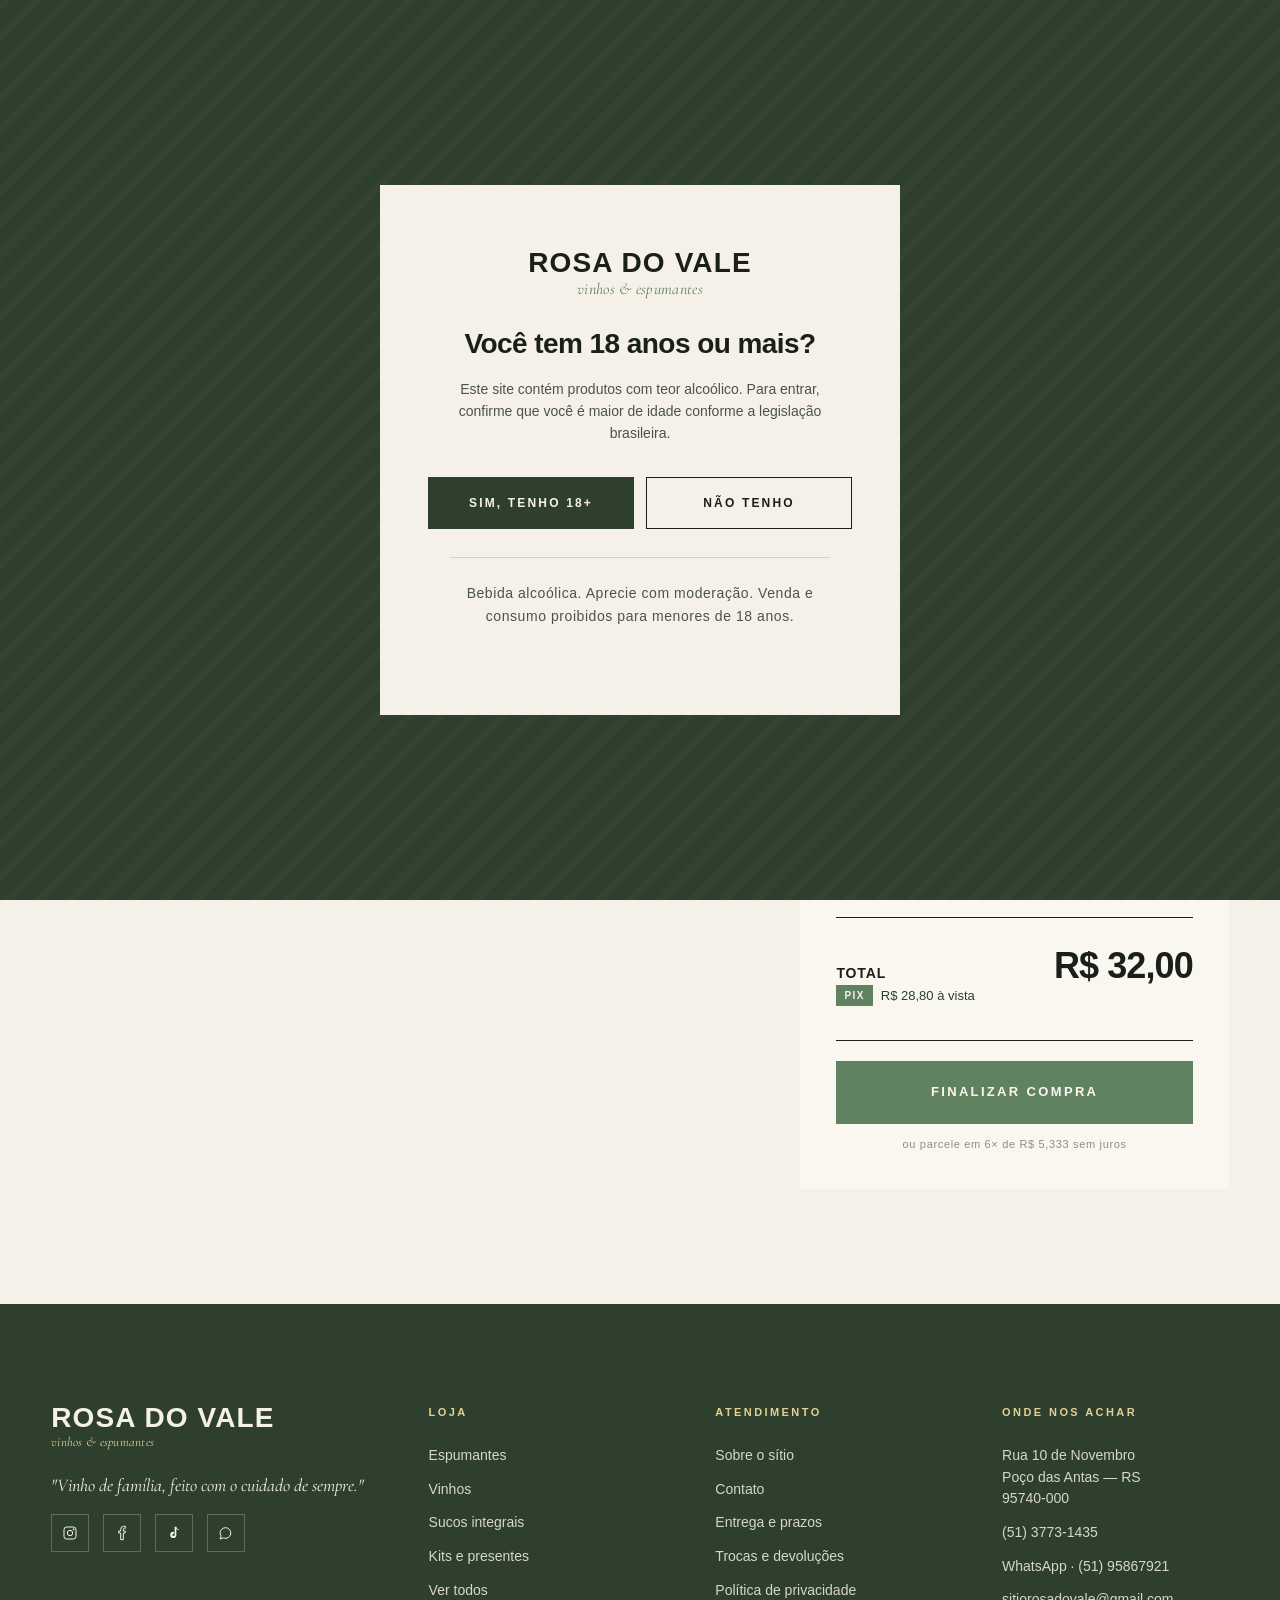
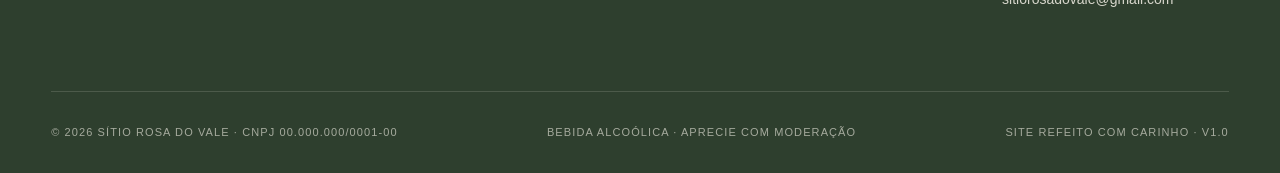
==== carrinho.html @ 54afd98a "feat: front-end completo — catálogo dinâmico, carrinho localStorage, conteúdo real Família Krindges" ====
<!DOCTYPE html>
<html lang="pt-BR">
<head>
<meta charset="UTF-8">
<meta name="viewport" content="width=device-width, initial-scale=1.0">
<title>Carrinho — Sítio Rosa do Vale</title>
<link rel="preconnect" href="https://fonts.googleapis.com">
<link rel="preconnect" href="https://fonts.gstatic.com" crossorigin>
<link href="https://fonts.googleapis.com/css2?family=Cormorant+Garamond:ital,wght@0,400;0,500;1,400;1,500&family=JetBrains+Mono:wght@400;500&display=swap" rel="stylesheet">
<link rel="stylesheet" href="styles.css">
<style>
  .cart-page { padding: clamp(40px, 6vw, 80px) 0 clamp(60px, 9vw, 120px); }
  .cart-page__head { display: flex; justify-content: space-between; align-items: end; padding-bottom: 24px; border-bottom: 1px solid var(--line); margin-bottom: 56px; }
  .cart-page__head h1 { font-size: clamp(40px, 6vw, 80px); font-weight: 700; line-height: 0.95; letter-spacing: -0.025em; text-transform: uppercase; }
  .cart-page__head h1 em { font-family: var(--serif); font-style: italic; font-weight: 400; color: var(--green); text-transform: none; letter-spacing: 0; }

  /* steps indicator */
  .steps { display: flex; gap: 24px; padding-bottom: 24px; border-bottom: 1px solid var(--line); margin-bottom: 24px; }
  .step { display: flex; align-items: center; gap: 10px; font-size: 11px; letter-spacing: 0.18em; text-transform: uppercase; font-weight: 700; color: var(--ink-muted); }
  .step__num { width: 24px; height: 24px; border-radius: 50%; border: 1px solid var(--ink-muted); display: flex; align-items: center; justify-content: center; font-size: 11px; }
  .step.active { color: var(--green-deep); }
  .step.active .step__num { background: var(--green-deep); color: var(--cream); border-color: var(--green-deep); }
  .step__sep { flex: 0 0 40px; height: 1px; background: var(--line); }

  .cart-page__grid { display: grid; grid-template-columns: 1.6fr 1fr; gap: 64px; align-items: start; }
  @media (max-width: 900px) { .cart-page__grid { grid-template-columns: 1fr; gap: 32px; } }

  /* line item */
  .cart-list { display: flex; flex-direction: column; }
  .line {
    display: grid;
    grid-template-columns: 120px 1fr auto;
    gap: 24px;
    padding: 28px 0;
    border-bottom: 1px solid var(--line);
    align-items: center;
  }
  .line:first-child { border-top: 1px solid var(--line); }
  .line__media { aspect-ratio: 1; background: var(--cream-soft); display: flex; align-items: center; justify-content: center; }
  .line__media svg { height: 90%; }
  .line__body { display: flex; flex-direction: column; gap: 4px; }
  .line__cat { font-size: 10px; letter-spacing: 0.18em; text-transform: uppercase; color: var(--ink-muted); font-weight: 600; }
  .line__name { font-size: 18px; font-weight: 500; letter-spacing: -0.005em; }
  .line__meta { font-family: var(--serif); font-style: italic; font-size: 14px; color: var(--ink-soft); }
  .line__price { font-size: 11px; color: var(--ink-soft); margin-top: 6px; }
  .line__price strong { color: var(--ink); font-weight: 700; }
  .line__actions { display: flex; gap: 16px; margin-top: 12px; font-size: 11px; letter-spacing: 0.14em; text-transform: uppercase; font-weight: 600; }
  .line__actions button { color: var(--ink-muted); border-bottom: 1px solid var(--line); padding-bottom: 2px; }
  .line__actions button:hover { color: var(--wine); border-color: var(--wine); }
  .line__right { display: flex; flex-direction: column; gap: 16px; align-items: flex-end; }
  .line__total { font-size: 20px; font-weight: 700; letter-spacing: -0.01em; }
  @media (max-width: 700px) { .line { grid-template-columns: 80px 1fr; } .line__right { grid-column: 1 / -1; flex-direction: row; justify-content: space-between; align-items: center; } }

  /* qty small */
  .qty-sm { display: flex; align-items: center; border: 1px solid var(--ink); height: 40px; background: var(--paper); }
  .qty-sm button { width: 36px; height: 100%; font-size: 15px; }
  .qty-sm button:hover { background: var(--cream-soft); }
  .qty-sm input { width: 40px; text-align: center; border: none; background: transparent; font: inherit; font-size: 14px; font-weight: 700; }

  /* summary */
  .summary {
    background: var(--cream-light);
    padding: 36px;
    position: sticky;
    top: 110px;
  }
  .summary h3 { font-size: 11px; letter-spacing: 0.22em; text-transform: uppercase; font-weight: 700; margin-bottom: 24px; padding-bottom: 12px; border-bottom: 1px solid var(--ink); }
  .summary__row { display: flex; justify-content: space-between; padding: 10px 0; font-size: 14px; color: var(--ink-soft); }
  .summary__row strong { color: var(--ink); font-weight: 700; }
  .summary__free { background: var(--green-soft); color: var(--green-deep); padding: 12px 14px; margin: 12px 0; font-size: 12px; line-height: 1.5; }
  .summary__free strong { display: block; font-size: 12px; letter-spacing: 0.14em; text-transform: uppercase; margin-bottom: 2px; }
  .summary__shipping { display: flex; gap: 8px; margin: 18px 0; }
  .summary__shipping input { flex: 1; padding: 12px 14px; border: 1px solid var(--line); background: var(--paper); font: inherit; font-size: 13px; }
  .summary__shipping button { background: var(--ink); color: var(--cream); padding: 0 18px; font-size: 11px; letter-spacing: 0.14em; text-transform: uppercase; font-weight: 700; }
  .summary__total { display: flex; justify-content: space-between; align-items: baseline; padding: 20px 0; border-top: 1px solid var(--ink); border-bottom: 1px solid var(--ink); margin: 20px 0; }
  .summary__total-label { font-size: 14px; font-weight: 600; letter-spacing: 0.06em; text-transform: uppercase; }
  .summary__total-value { font-size: 36px; font-weight: 700; letter-spacing: -0.025em; }
  .summary__pix-line { display:flex; gap:8px; align-items:center; font-size: 13px; color: var(--green-deep); margin-bottom: 14px; }
  .pix-tag { background: var(--green); color: var(--cream); padding: 3px 8px; font-size: 10px; letter-spacing: 0.14em; text-transform: uppercase; font-weight: 700; }

  /* coupon */
  .coupon { padding: 16px 0; border-top: 1px dashed var(--line); display: flex; justify-content: space-between; align-items: center; font-size: 13px; cursor: pointer; }
  .coupon::after { content: "+"; font-size: 20px; color: var(--ink-muted); }

  /* trust strip */
  .trust { padding: 28px 0; border-top: 1px solid var(--line); margin-top: 56px; display: grid; grid-template-columns: repeat(4, 1fr); gap: 20px; }
  @media (max-width: 800px) { .trust { grid-template-columns: 1fr 1fr; } }
  .trust__item { display: flex; gap: 12px; align-items: flex-start; font-size: 12px; color: var(--ink-soft); }
  .trust__item svg { width: 20px; height: 20px; color: var(--green); flex-shrink: 0; margin-top: 2px; }
  .trust__item strong { color: var(--ink); display: block; font-size: 12px; letter-spacing: 0.04em; }
</style>
</head>
<body>

<!-- AGE MODAL -->
<div class="age-modal" data-age-modal hidden>
  <div class="age-card">
    <div class="age-card__mark brand-mark"><span class="brand-mark__top">ROSA DO VALE</span><span class="brand-mark__sub">vinhos & espumantes</span></div>
    <h2>Você tem 18 anos ou mais?</h2>
    <p>Este site contém produtos com teor alcoólico. Para entrar, confirme que você é maior de idade conforme a legislação brasileira.</p>
    <div class="age-card__actions"><button class="btn btn-primary" data-age-yes>Sim, tenho 18+</button><button class="btn btn-outline" data-age-no>Não tenho</button></div>
    <p class="age-card__legal">Bebida alcoólica. Aprecie com moderação. Venda e consumo proibidos para menores de 18 anos.</p>
  </div>
</div>

<!-- BOTTLE SYMBOL -->
<svg style="position:absolute;width:0;height:0;overflow:hidden" aria-hidden="true">
  <symbol id="bottle" viewBox="0 0 120 360">
    <path d="M48 4 L72 4 L72 70 Q72 84 86 100 Q100 116 100 140 L100 340 Q100 356 84 356 L36 356 Q20 356 20 340 L20 140 Q20 116 34 100 Q48 84 48 70 Z" fill="var(--bottle-glass, #2e3f2e)"/>
    <path d="M72 70 Q72 84 86 100 Q100 116 100 140 L100 340 Q100 356 84 356 L74 356 L74 100 Z" fill="var(--bottle-glass-2, #1a1f1a)" opacity="0.45"/>
    <path d="M28 130 Q26 200 28 320 L34 320 L36 130 Z" fill="rgba(255,255,255,0.14)"/>
    <rect x="44" y="0" width="32" height="58" fill="var(--bottle-cap, #1a1f1a)"/>
    <rect x="44" y="52" width="32" height="6" fill="rgba(0,0,0,0.3)"/>
    <rect x="22" y="180" width="76" height="130" fill="var(--bottle-label, #faf7f0)"/>
    <text x="60" y="206" text-anchor="middle" font-family="Helvetica" font-size="8" font-weight="700" letter-spacing="2" fill="#1a1f1a">ROSA DO VALE</text>
    <line x1="36" y1="216" x2="84" y2="216" stroke="#608260" stroke-width="0.8"/>
    <text x="60" y="245" text-anchor="middle" font-family="Georgia" font-size="20" font-style="italic" fill="#1a1f1a">2024</text>
    <line x1="36" y1="258" x2="84" y2="258" stroke="#608260" stroke-width="0.8"/>
    <text x="60" y="278" text-anchor="middle" font-family="Helvetica" font-size="7" letter-spacing="1.5" fill="#608260">RESERVA</text>
    <text x="60" y="294" text-anchor="middle" font-family="Helvetica" font-size="6" letter-spacing="1" fill="#8a8f85">POÇO DAS ANTAS · RS</text>
  </symbol>
</svg>

<div class="promo-bar"><span>Frete grátis Sul e Sudeste acima de R$ 400</span><span>Centro-Oeste, Norte e Nordeste acima de R$ 500</span></div>

<header class="site-header">
  <div class="container site-header__inner">
    <nav class="site-nav">
      <a href="index.html">Início</a>
      <a href="sobre.html">Sobre o sítio</a>
      <a href="loja.html">Loja</a>
      <a href="contato.html">Contato</a>
    </nav>
    <a href="index.html" class="brand-mark"><span class="brand-mark__top">ROSA DO VALE</span><span class="brand-mark__sub">vinhos & espumantes</span></a>
    <div class="site-tools">
      <button class="tool-btn"><svg viewBox="0 0 24 24" fill="none" stroke="currentColor" stroke-width="1.6"><circle cx="11" cy="11" r="7"/><path d="M21 21l-4.3-4.3"/></svg></button>
      <a href="conta.html" class="tool-link">Entrar</a>
      <span class="tool-divider"></span>
      <a href="carrinho.html" class="tool-btn"><svg viewBox="0 0 24 24" fill="none" stroke="currentColor" stroke-width="1.6"><path d="M3 5h2l3 12h11l3-8H7"/><circle cx="9" cy="21" r="1.4"/><circle cx="18" cy="21" r="1.4"/></svg><span class="badge">3</span></a>
    </div>
  </div>
</header>

<section class="cart-page">
  <div class="container">
    <div class="cart-page__head">
      <div>
        <span class="eyebrow">Etapa 01 · seu carrinho</span>
        <h1 id="cart-heading" style="margin-top:14px;">No carrinho · <em>0 garrafas</em></h1>
      </div>
      <a href="loja.html" class="btn btn-ghost">← Continuar comprando</a>
    </div>

    <div class="steps">
      <span class="step active"><span class="step__num">1</span> Carrinho</span>
      <span class="step__sep"></span>
      <span class="step"><span class="step__num">2</span> Entrega &amp; pagamento</span>
      <span class="step__sep"></span>
      <span class="step"><span class="step__num">3</span> Confirmação</span>
    </div>

    <div class="cart-page__grid">
      <!-- LIST -->
      <div>
        <div class="cart-list" id="cart-items">
          <!-- renderizado por JS -->
        </div>

        <!-- TRUST -->
        <div class="trust">
          <div class="trust__item">
            <svg viewBox="0 0 24 24" fill="none" stroke="currentColor" stroke-width="1.6"><rect x="3" y="11" width="18" height="11" rx="2"/><path d="M7 11V7a5 5 0 0110 0v4"/></svg>
            <div><strong>Pagamento seguro</strong>Criptografia SSL · PIX, cartão e boleto</div>
          </div>
          <div class="trust__item">
            <svg viewBox="0 0 24 24" fill="none" stroke="currentColor" stroke-width="1.6"><path d="M3 8h14l4 4v5h-3"/><circle cx="6" cy="17" r="2"/><circle cx="17" cy="17" r="2"/></svg>
            <div><strong>Envio direto da cantina</strong>Em até 2 dias úteis após confirmação</div>
          </div>
          <div class="trust__item">
            <svg viewBox="0 0 24 24" fill="none" stroke="currentColor" stroke-width="1.6"><path d="M12 2L4 6v6c0 5 3.5 8.5 8 10 4.5-1.5 8-5 8-10V6l-8-4z"/></svg>
            <div><strong>Garrafa quebrou?</strong>Reenviamos sem custo</div>
          </div>
          <div class="trust__item">
            <svg viewBox="0 0 24 24" fill="none" stroke="currentColor" stroke-width="1.6"><path d="M4 4h16v6H4zM4 14h16v6H4z"/></svg>
            <div><strong>7 dias para trocar</strong>Conforme Código de Defesa do Consumidor</div>
          </div>
        </div>
      </div>

      <!-- SUMMARY -->
      <aside class="summary">
        <h3>Resumo do pedido</h3>

        <div class="summary__row"><span id="summary-count">Subtotal</span><strong id="summary-subtotal">R$ 0,00</strong></div>
        <div class="summary__row"><span>Frete (Sul/Sudeste)</span><strong id="summary-frete">R$ 32,00</strong></div>
        <div class="summary__row"><span>Cupom</span><strong style="color:var(--green);">— R$ 0,00</strong></div>

        <div class="summary__free">
          <strong id="free-shipping-label">Faltam R$ 400,00 para frete grátis</strong>
          <div style="height:6px; background:var(--paper); margin-top:8px; position:relative;">
            <div id="free-shipping-bar" style="position:absolute; inset:0; width:0%; background:var(--green); transition:width 0.3s;"></div>
          </div>
        </div>

        <div class="summary__shipping">
          <input type="text" placeholder="00000-000 — calcular frete">
          <button>Calcular</button>
        </div>

        <div class="coupon">
          <span style="font-weight:600;">Adicionar cupom de desconto</span>
        </div>

        <div class="summary__total">
          <div>
            <div class="summary__total-label">Total</div>
            <div class="summary__pix-line"><span class="pix-tag">PIX</span> <span id="summary-pix">R$ 0,00 à vista</span></div>
          </div>
          <div class="summary__total-value" id="summary-total">R$ 0,00</div>
        </div>

        <a href="checkout.html" class="btn btn-green btn-block btn-lg">Finalizar compra</a>
        <p id="summary-installments" style="font-size:11px; letter-spacing:0.06em; color:var(--ink-muted); margin-top:12px; text-align:center;">ou parcele em 6× sem juros</p>
      </aside>
    </div>
  </div>
</section>

<!-- FOOTER -->
<footer class="site-footer">
  <div class="container">
    <div class="footer-grid">
      <div class="footer-brand">
        <div class="brand-mark"><span class="brand-mark__top">ROSA DO VALE</span><span class="brand-mark__sub">vinhos &amp; espumantes</span></div>
        <p class="footer-tag">"Vinho de família, feito com o cuidado de sempre."</p>
        <div class="socials">
          <a href="https://www.instagram.com/sitiorosadovale"><svg viewBox="0 0 24 24" fill="none" stroke="currentColor" stroke-width="1.5"><rect x="3" y="3" width="18" height="18" rx="4"/><circle cx="12" cy="12" r="4"/><circle cx="17.5" cy="6.5" r="0.8" fill="currentColor"/></svg></a>
          <a href="https://www.facebook.com/sitiorosadovale"><svg viewBox="0 0 24 24" fill="none" stroke="currentColor" stroke-width="1.5"><path d="M14 9V6.5a1.5 1.5 0 011.5-1.5H17V2h-2.5A4.5 4.5 0 0010 6.5V9H7v3h3v10h4V12h2.5l.5-3H14z"/></svg></a>
          <a href="https://www.tiktok.com/@sitio.rosa.do.val"><svg viewBox="0 0 24 24" fill="currentColor"><path d="M19.5 7.5a5 5 0 01-4-2v9.4a4.6 4.6 0 11-4.6-4.6c.3 0 .6 0 .9.1v3a1.6 1.6 0 101.1 1.5V2.5h2.7a5 5 0 003.9 4.4v.6z"/></svg></a>
          <a href="https://api.whatsapp.com/message/KKW2J4B2ZCNXG1"><svg viewBox="0 0 24 24" fill="none" stroke="currentColor" stroke-width="1.5"><path d="M3 21l1.6-4.4A8 8 0 1112 20a8 8 0 01-3.6-.8L3 21z"/></svg></a>
        </div>
      </div>
      <div class="footer-col"><h4>Loja</h4><ul><li><a href="loja.html?cat=espumantes">Espumantes</a></li><li><a href="loja.html?cat=vinhos">Vinhos</a></li><li><a href="loja.html?cat=sucos">Sucos integrais</a></li><li><a href="loja.html?cat=kits">Kits e presentes</a></li><li><a href="loja.html">Ver todos</a></li></ul></div>
      <div class="footer-col"><h4>Atendimento</h4><ul><li><a href="sobre.html">Sobre o sítio</a></li><li><a href="contato.html">Contato</a></li><li><a href="politicas.html">Entrega e prazos</a></li><li><a href="politicas.html#troca">Trocas e devoluções</a></li><li><a href="politicas.html#privacidade">Política de privacidade</a></li></ul></div>
      <div class="footer-col"><h4>Onde nos achar</h4><ul><li>Rua 10 de Novembro<br>Poço das Antas — RS<br>95740-000</li><li><a href="tel:5137731435">(51) 3773-1435</a></li><li><a href="https://wa.me/555195867921">WhatsApp · (51) 95867921</a></li><li><a href="mailto:sitiorosadovale@gmail.com">sitiorosadovale@gmail.com</a></li></ul></div>
    </div>
    <div class="footer-bottom">
      <span>© <span data-year>2026</span> Sítio Rosa do Vale · CNPJ 00.000.000/0001-00</span>
      <span>Bebida alcoólica · Aprecie com moderação</span>
      <span>Site refeito com carinho · v1.0</span>
    </div>
  </div>
</footer>

<script src="produtos.js"></script>
<script src="cart.js"></script>
<script>
(function(){
  function fmt(n){return n.toLocaleString('pt-BR',{minimumFractionDigits:2});}
  function renderCart(){
    var s=Cart.summary(), items=s.items, count=s.count, subtotal=s.subtotal;
    var heading=document.getElementById('cart-heading');
    if(heading) heading.innerHTML='No carrinho &middot; <em>'+count+' garrafa'+(count!==1?'s':'')+'</em>';
    var listEl=document.getElementById('cart-items');
    if(listEl){
      if(items.length===0){
        listEl.innerHTML='<div style="padding:80px 0;text-align:center;"><p style="font-size:18px;color:var(--ink-soft);margin-bottom:24px;">Seu carrinho está vazio.</p><a href="loja.html" class="btn btn-green">Ir para a loja →</a></div>';
      } else {
        listEl.innerHTML=items.map(function(item){
          return '<div class="line">'+'<div class="line__media"><svg class="bottle-svg '+item.bottleClass+'" viewBox="0 0 120 360"><use href="#bottle"/></svg></div>'+'<div class="line__body">'+'<span class="line__cat">'+item.subcategory+'</span>'+'<h3 class="line__name">'+item.name+'</h3>'+'<span class="line__meta">'+item.uvas+' · '+item.volume+'</span>'+'<span class="line__price">Unidade <strong>R$ '+fmt(item.price)+'</strong></span>'+'<div class="line__actions"><button class="remove-btn" data-id="'+item.id+'">Remover</button></div>'+'</div>'+'<div class="line__right">'+'<div class="qty-sm"><button class="qty-dn" data-id="'+item.id+'">−</button><input class="qty-val" type="text" value="'+item.qty+'" data-id="'+item.id+'"><button class="qty-up" data-id="'+item.id+'">+</button></div>'+'<div class="line__total">R$ '+fmt(item.price*item.qty)+'</div>'+'</div></div>';
        }).join('');
        listEl.querySelectorAll('.remove-btn').forEach(function(btn){btn.addEventListener('click',function(){Cart.remove(btn.dataset.id);});});
        listEl.querySelectorAll('.qty-dn').forEach(function(btn){btn.addEventListener('click',function(){var i=listEl.querySelector('.qty-val[data-id="'+btn.dataset.id+'"]');Cart.updateQty(btn.dataset.id,Math.max(1,parseInt(i.value,10)-1));});});
        listEl.querySelectorAll('.qty-up').forEach(function(btn){btn.addEventListener('click',function(){var i=listEl.querySelector('.qty-val[data-id="'+btn.dataset.id+'"]');Cart.updateQty(btn.dataset.id,parseInt(i.value,10)+1);});});
        listEl.querySelectorAll('.qty-val').forEach(function(input){input.addEventListener('change',function(){Cart.updateQty(input.dataset.id,parseInt(input.value,10)||1);});});
      }
    }
    var frete=subtotal>=400?0:32; var total=subtotal+frete;
    var el=function(id){return document.getElementById(id);};
    if(el('summary-count')) el('summary-count').textContent='Subtotal · '+count+' item'+(count!==1?'ns':'');
    if(el('summary-subtotal')) el('summary-subtotal').textContent='R$ '+fmt(subtotal);
    if(el('summary-frete')) el('summary-frete').textContent=frete===0?'Grátis':'R$ '+fmt(frete);
    if(el('summary-total')) el('summary-total').textContent='R$ '+fmt(total);
    if(el('summary-pix')) el('summary-pix').textContent='R$ '+fmt(total*0.9)+' à vista';
    if(el('summary-installments')) el('summary-installments').textContent='ou parcele em 6× de R$ '+fmt(total/6)+' sem juros';
    var faltam=Math.max(0,400-subtotal);
    if(el('free-shipping-label')) el('free-shipping-label').textContent=faltam>0?'Faltam R$ '+fmt(faltam)+' para frete grátis':'Você ganhou frete grátis!';
    if(el('free-shipping-bar')) el('free-shipping-bar').style.width=Math.min(100,(subtotal/400)*100)+'%';
  }
  document.addEventListener('DOMContentLoaded',renderCart);
  document.addEventListener('cart:updated',renderCart);
})();
</script>
<script src="site.js" defer></script>
</body>
</html>
---- styles.css ----
/* ============================================
   Rosa do Vale — Design System
   ============================================ */

:root {
  /* Colors */
  --cream: #f5f1e8;
  --cream-soft: #ebe4d3;
  --cream-light: #faf7f0;
  --paper: #fdfbf6;

  --green: #608260;
  --green-dark: #4a6a4a;
  --green-deep: #2e3f2e;
  --green-soft: #c4d2c4;

  --wine: #7d2d3a;
  --wine-deep: #5a1f2a;

  --gold: #c9a961;
  --gold-soft: #e3cf95;
  --gold-deep: #9a7f3e;

  --ink: #1a1f1a;
  --ink-soft: #4a544a;
  --ink-muted: #8a8f85;
  --line: #d8d0bd;
  --line-soft: #e6dec8;

  /* Type */
  --sans: "Helvetica Neue", Helvetica, Arial, sans-serif;
  --serif: "Cormorant Garamond", "EB Garamond", Georgia, serif;
  --mono: "JetBrains Mono", "SF Mono", Menlo, monospace;

  /* Layout */
  --container: 1320px;
  --gutter: clamp(20px, 4vw, 56px);
  --radius: 2px;
}

* { box-sizing: border-box; margin: 0; padding: 0; }

html { scroll-behavior: smooth; }

body {
  font-family: var(--sans);
  background: var(--cream);
  color: var(--ink);
  font-size: 15px;
  line-height: 1.55;
  -webkit-font-smoothing: antialiased;
  -moz-osx-font-smoothing: grayscale;
  overflow-x: hidden;
}

img, svg { display: block; max-width: 100%; }

a { color: inherit; text-decoration: none; }

button { font: inherit; cursor: pointer; border: none; background: none; color: inherit; }

/* ============================================
   Typography
   ============================================ */

.eyebrow {
  font-size: 11px;
  font-weight: 700;
  letter-spacing: 0.22em;
  text-transform: uppercase;
  color: var(--green);
}

.eyebrow-ink { color: var(--ink); }
.eyebrow-wine { color: var(--wine); }

.h-display {
  font-size: clamp(48px, 8vw, 128px);
  font-weight: 700;
  letter-spacing: -0.04em;
  line-height: 0.92;
  text-transform: uppercase;
}

.h-1 {
  font-size: clamp(36px, 5vw, 72px);
  font-weight: 700;
  letter-spacing: -0.025em;
  line-height: 1.0;
  text-transform: uppercase;
}

.h-2 {
  font-size: clamp(28px, 3.6vw, 48px);
  font-weight: 700;
  letter-spacing: -0.02em;
  line-height: 1.05;
  text-transform: uppercase;
}

.h-3 {
  font-size: clamp(20px, 2vw, 26px);
  font-weight: 700;
  letter-spacing: -0.005em;
  line-height: 1.15;
}

.serif {
  font-family: var(--serif);
  font-style: italic;
  font-weight: 400;
  text-transform: none;
  letter-spacing: 0;
}

.lead {
  font-size: clamp(17px, 1.6vw, 21px);
  line-height: 1.5;
  color: var(--ink-soft);
  font-weight: 400;
}

.small { font-size: 13px; }
.tiny { font-size: 11px; letter-spacing: 0.08em; text-transform: uppercase; }

.mono {
  font-family: var(--mono);
  font-size: 11px;
  letter-spacing: 0.04em;
  text-transform: uppercase;
  color: var(--ink-muted);
}

/* ============================================
   Layout
   ============================================ */

.container {
  width: 100%;
  max-width: var(--container);
  margin: 0 auto;
  padding: 0 var(--gutter);
}

.container-wide {
  width: 100%;
  max-width: 1600px;
  margin: 0 auto;
  padding: 0 var(--gutter);
}

section { padding: clamp(60px, 9vw, 140px) 0; }

.section-head {
  display: flex;
  justify-content: space-between;
  align-items: flex-end;
  gap: 40px;
  margin-bottom: 56px;
  padding-bottom: 24px;
  border-bottom: 1px solid var(--line);
}

.section-head__title { max-width: 720px; }
.section-head__title .eyebrow { margin-bottom: 14px; display: block; }

.section-head__action a {
  font-size: 12px;
  letter-spacing: 0.18em;
  text-transform: uppercase;
  font-weight: 700;
  padding-bottom: 4px;
  border-bottom: 1px solid var(--ink);
  white-space: nowrap;
}

/* ============================================
   Buttons
   ============================================ */

.btn {
  display: inline-flex;
  align-items: center;
  justify-content: center;
  gap: 10px;
  padding: 16px 28px;
  font-size: 12px;
  font-weight: 700;
  letter-spacing: 0.18em;
  text-transform: uppercase;
  border: 1px solid transparent;
  transition: all 0.2s ease;
  cursor: pointer;
}

.btn-primary { background: var(--green-deep); color: var(--cream); }
.btn-primary:hover { background: var(--ink); }

.btn-green { background: var(--green); color: var(--cream-light); }
.btn-green:hover { background: var(--green-dark); }

.btn-wine { background: var(--wine); color: var(--cream-light); }
.btn-wine:hover { background: var(--wine-deep); }

.btn-outline { background: transparent; border-color: var(--ink); color: var(--ink); }
.btn-outline:hover { background: var(--ink); color: var(--cream); }

.btn-outline-light { background: transparent; border-color: var(--cream); color: var(--cream); }
.btn-outline-light:hover { background: var(--cream); color: var(--ink); }

.btn-ghost { padding: 12px 0; border-bottom: 1px solid var(--ink); }

.btn-block { width: 100%; }

.btn-lg { padding: 20px 36px; font-size: 13px; }

/* ============================================
   Top bar + Header
   ============================================ */

.promo-bar {
  background: var(--green-deep);
  color: var(--cream);
  text-align: center;
  font-size: 11px;
  letter-spacing: 0.12em;
  text-transform: uppercase;
  padding: 10px 16px;
  font-weight: 500;
}

.promo-bar span + span::before {
  content: "✦";
  margin: 0 14px;
  color: var(--gold);
}

.site-header {
  background: var(--cream);
  border-bottom: 1px solid var(--line);
  position: sticky;
  top: 0;
  z-index: 50;
}

.site-header__inner {
  display: grid;
  grid-template-columns: 1fr auto 1fr;
  align-items: center;
  height: 86px;
  gap: 24px;
}

.site-nav {
  display: flex;
  gap: 36px;
  font-size: 12px;
  letter-spacing: 0.16em;
  text-transform: uppercase;
  font-weight: 600;
}

.site-nav a {
  position: relative;
  padding: 8px 0;
  transition: color 0.2s;
}

.site-nav a:hover { color: var(--green); }

.site-nav a.active { color: var(--green); }
.site-nav a.active::after {
  content: "";
  position: absolute;
  left: 50%;
  bottom: -2px;
  width: 5px;
  height: 5px;
  background: var(--green);
  border-radius: 50%;
  transform: translateX(-50%);
}

.brand-mark {
  display: flex;
  flex-direction: column;
  align-items: center;
  text-align: center;
  line-height: 1;
}

.brand-mark__top {
  font-size: 22px;
  font-weight: 700;
  letter-spacing: 0.04em;
}

.brand-mark__sub {
  font-family: var(--serif);
  font-style: italic;
  font-size: 13px;
  color: var(--green);
  margin-top: 4px;
  letter-spacing: 0.02em;
}

.site-tools {
  display: flex;
  justify-content: flex-end;
  align-items: center;
  gap: 18px;
}

.tool-btn {
  width: 38px;
  height: 38px;
  display: inline-flex;
  align-items: center;
  justify-content: center;
  color: var(--ink);
  position: relative;
  transition: color 0.2s;
}

.tool-btn:hover { color: var(--green); }

.tool-btn svg { width: 18px; height: 18px; }

.tool-btn .badge {
  position: absolute;
  top: 4px;
  right: 4px;
  width: 16px;
  height: 16px;
  border-radius: 50%;
  background: var(--wine);
  color: var(--cream);
  font-size: 9px;
  font-weight: 700;
  display: flex;
  align-items: center;
  justify-content: center;
}

.tool-divider {
  width: 1px;
  height: 20px;
  background: var(--line);
}

.tool-link {
  font-size: 11px;
  letter-spacing: 0.14em;
  text-transform: uppercase;
  font-weight: 600;
  white-space: nowrap;
}
.tool-link:hover { color: var(--green); }

/* ============================================
   Product Card
   ============================================ */

.product-grid {
  display: grid;
  grid-template-columns: repeat(4, 1fr);
  gap: 32px;
}

.product-grid--3 { grid-template-columns: repeat(3, 1fr); }
.product-grid--2 { grid-template-columns: repeat(2, 1fr); }

@media (max-width: 980px) { .product-grid { grid-template-columns: repeat(2, 1fr); gap: 20px; } }
@media (max-width: 540px) { .product-grid { grid-template-columns: 1fr; } }

.product-card {
  background: var(--paper);
  display: flex;
  flex-direction: column;
  position: relative;
  transition: transform 0.3s ease;
}

.product-card:hover { transform: translateY(-4px); }

.product-card__media {
  position: relative;
  aspect-ratio: 4 / 5;
  background: var(--cream-soft);
  overflow: hidden;
  display: flex;
  align-items: center;
  justify-content: center;
}

.product-card__media .bottle-svg {
  height: 80%;
  filter: drop-shadow(0 24px 32px rgba(46, 63, 46, 0.25));
  transition: transform 0.5s ease;
}

.product-card:hover .bottle-svg { transform: translateY(-6px) scale(1.03); }

.product-card__tag {
  position: absolute;
  top: 14px;
  left: 14px;
  font-size: 10px;
  font-weight: 700;
  letter-spacing: 0.18em;
  text-transform: uppercase;
  padding: 6px 10px;
  background: var(--paper);
  color: var(--green-deep);
}

.product-card__quick {
  position: absolute;
  bottom: 14px;
  left: 14px;
  right: 14px;
  display: flex;
  gap: 8px;
  opacity: 0;
  transform: translateY(8px);
  transition: all 0.3s ease;
}

.product-card:hover .product-card__quick { opacity: 1; transform: translateY(0); }

.quick-add {
  flex: 1;
  background: var(--ink);
  color: var(--cream);
  padding: 12px;
  font-size: 11px;
  font-weight: 700;
  letter-spacing: 0.18em;
  text-transform: uppercase;
  text-align: center;
  transition: background 0.2s;
}
.quick-add:hover { background: var(--green); }

.quick-fav {
  width: 44px;
  background: var(--paper);
  border: 1px solid var(--line);
  display: flex;
  align-items: center;
  justify-content: center;
}
.quick-fav:hover { color: var(--wine); border-color: var(--wine); }

.product-card__body {
  padding: 20px 4px 8px;
  display: flex;
  flex-direction: column;
  gap: 6px;
}

.product-card__cat {
  font-size: 10px;
  letter-spacing: 0.2em;
  text-transform: uppercase;
  color: var(--ink-muted);
  font-weight: 600;
}

.product-card__name {
  font-size: 16px;
  font-weight: 500;
  letter-spacing: -0.005em;
  line-height: 1.25;
  color: var(--ink);
}

.product-card__meta {
  font-family: var(--serif);
  font-style: italic;
  font-size: 14px;
  color: var(--ink-soft);
  margin-top: 2px;
}

.product-card__foot {
  display: flex;
  justify-content: space-between;
  align-items: baseline;
  margin-top: 10px;
}

.product-card__price {
  font-size: 17px;
  font-weight: 700;
  letter-spacing: -0.01em;
}

.product-card__price small {
  font-size: 11px;
  font-weight: 400;
  color: var(--ink-muted);
  letter-spacing: 0;
  text-transform: none;
}

/* ============================================
   Bottle placeholder SVG colors
   ============================================ */

.bottle-rose { --bottle-glass: #b8526a; --bottle-glass-2: #7d2d3a; --bottle-label: #faf7f0; --bottle-cap: #2e3f2e; }
.bottle-branco { --bottle-glass: #c9b86a; --bottle-glass-2: #8a7838; --bottle-label: #faf7f0; --bottle-cap: #2e3f2e; }
.bottle-tinto { --bottle-glass: #4a1820; --bottle-glass-2: #2a0a10; --bottle-label: #f5f1e8; --bottle-cap: #c9a961; }
.bottle-suco { --bottle-glass: #5a2030; --bottle-glass-2: #3a1218; --bottle-label: #c9a961; --bottle-cap: #2e3f2e; }
.bottle-laranja { --bottle-glass: #d49050; --bottle-glass-2: #a06030; --bottle-label: #2e3f2e; --bottle-cap: #2e3f2e; }

/* ============================================
   Photo placeholders
   ============================================ */

.ph {
  background:
    repeating-linear-gradient(135deg, rgba(96,130,96,0.10) 0 8px, transparent 8px 18px),
    linear-gradient(160deg, #c9d4c0 0%, #a8b9a5 60%, #8aa088 100%);
  position: relative;
  display: flex;
  align-items: flex-end;
  justify-content: flex-start;
  padding: 20px;
  color: var(--green-deep);
  overflow: hidden;
}

.ph--cream {
  background:
    repeating-linear-gradient(135deg, rgba(125,45,58,0.08) 0 8px, transparent 8px 18px),
    linear-gradient(160deg, #ebe4d3 0%, #d9cfb6 100%);
  color: var(--wine);
}

.ph--ink {
  background:
    repeating-linear-gradient(135deg, rgba(245,241,232,0.06) 0 8px, transparent 8px 18px),
    linear-gradient(160deg, #2e3f2e 0%, #1a1f1a 100%);
  color: var(--gold-soft);
}

.ph--wine {
  background:
    repeating-linear-gradient(135deg, rgba(245,241,232,0.08) 0 8px, transparent 8px 18px),
    linear-gradient(160deg, #7d2d3a 0%, #4a1820 100%);
  color: var(--cream);
}

.ph__label {
  font-family: var(--mono);
  font-size: 11px;
  letter-spacing: 0.08em;
  text-transform: uppercase;
  padding: 6px 10px;
  background: rgba(253, 251, 246, 0.92);
  color: var(--ink);
}

/* ============================================
   Forms
   ============================================ */

.field {
  display: flex;
  flex-direction: column;
  gap: 8px;
}

.field__label {
  font-size: 11px;
  letter-spacing: 0.16em;
  text-transform: uppercase;
  font-weight: 700;
  color: var(--ink);
}

.field__hint {
  font-size: 11px;
  color: var(--ink-muted);
  margin-top: 4px;
}

.input, .select, .textarea {
  width: 100%;
  background: var(--paper);
  border: 1px solid var(--line);
  padding: 16px 18px;
  font-family: var(--sans);
  font-size: 14px;
  color: var(--ink);
  transition: border-color 0.2s, background 0.2s;
}

.input:focus, .select:focus, .textarea:focus {
  outline: none;
  border-color: var(--green);
  background: var(--cream-light);
}

.textarea { min-height: 140px; resize: vertical; line-height: 1.5; }

.select { appearance: none; background-image: url("data:image/svg+xml,%3Csvg xmlns='http://www.w3.org/2000/svg' width='12' height='8' viewBox='0 0 12 8' fill='none'%3E%3Cpath d='M1 1L6 6L11 1' stroke='%231a1f1a' stroke-width='1.5'/%3E%3C/svg%3E"); background-repeat: no-repeat; background-position: right 18px center; padding-right: 44px; }

.form-grid {
  display: grid;
  grid-template-columns: 1fr 1fr;
  gap: 20px;
}

.form-grid--3 { grid-template-columns: 1fr 1fr 1fr; }

.form-grid .field--full { grid-column: 1 / -1; }

@media (max-width: 700px) {
  .form-grid, .form-grid--3 { grid-template-columns: 1fr; }
}

/* checkboxes */
.check {
  display: flex;
  align-items: flex-start;
  gap: 12px;
  cursor: pointer;
  font-size: 13px;
  line-height: 1.5;
  color: var(--ink-soft);
}

.check input { appearance: none; width: 18px; height: 18px; min-width: 18px; border: 1px solid var(--ink); background: var(--paper); margin-top: 2px; position: relative; cursor: pointer; }
.check input:checked { background: var(--green); border-color: var(--green); }
.check input:checked::after { content: "✓"; color: var(--cream); font-size: 12px; position: absolute; top: 50%; left: 50%; transform: translate(-50%,-50%); line-height: 1; }

/* ============================================
   Footer
   ============================================ */

.site-footer {
  background: var(--green-deep);
  color: var(--cream);
  padding: 100px 0 32px;
  margin-top: 0;
}

.footer-grid {
  display: grid;
  grid-template-columns: 1.4fr 1fr 1fr 1fr;
  gap: 60px;
  padding-bottom: 80px;
  border-bottom: 1px solid rgba(245,241,232,0.15);
}

@media (max-width: 900px) {
  .footer-grid { grid-template-columns: 1fr 1fr; gap: 40px; }
}

.footer-brand .brand-mark__top { color: var(--cream); font-size: 28px; }
.footer-brand .brand-mark { align-items: flex-start; }
.footer-brand .brand-mark__sub { color: var(--gold-soft); }

.footer-tag {
  margin-top: 24px;
  font-family: var(--serif);
  font-style: italic;
  font-size: 18px;
  color: var(--cream);
  line-height: 1.4;
  max-width: 320px;
}

.footer-col h4 {
  font-size: 11px;
  letter-spacing: 0.22em;
  text-transform: uppercase;
  font-weight: 700;
  margin-bottom: 24px;
  color: var(--gold-soft);
}

.footer-col ul { list-style: none; display: flex; flex-direction: column; gap: 12px; font-size: 14px; color: rgba(245,241,232,0.85); }
.footer-col ul a:hover { color: var(--gold-soft); }

.socials {
  display: flex;
  gap: 14px;
  margin-top: 16px;
}

.socials a {
  width: 38px;
  height: 38px;
  display: flex;
  align-items: center;
  justify-content: center;
  border: 1px solid rgba(245,241,232,0.25);
  transition: all 0.2s;
}

.socials a:hover { background: var(--gold); color: var(--green-deep); border-color: var(--gold); }
.socials svg { width: 16px; height: 16px; }

.footer-bottom {
  padding-top: 32px;
  display: flex;
  justify-content: space-between;
  align-items: center;
  gap: 24px;
  font-size: 11px;
  letter-spacing: 0.1em;
  text-transform: uppercase;
  color: rgba(245,241,232,0.6);
  flex-wrap: wrap;
}

/* ============================================
   Age modal
   ============================================ */

.age-modal {
  position: fixed;
  inset: 0;
  background: var(--green-deep);
  display: flex;
  align-items: center;
  justify-content: center;
  z-index: 200;
  padding: 24px;
}

.age-modal[hidden] { display: none !important; }

.age-modal::before {
  content: "";
  position: absolute;
  inset: 0;
  background:
    repeating-linear-gradient(135deg, rgba(201,169,97,0.04) 0 8px, transparent 8px 22px);
  pointer-events: none;
}

.age-card {
  background: var(--cream);
  max-width: 520px;
  width: 100%;
  padding: 64px 48px 56px;
  text-align: center;
  position: relative;
  z-index: 1;
}

.age-card__mark {
  display: flex;
  flex-direction: column;
  align-items: center;
  margin-bottom: 32px;
}

.age-card__mark .brand-mark__top { font-size: 28px; }
.age-card__mark .brand-mark__sub { font-size: 16px; }

.age-card h2 {
  font-size: 28px;
  font-weight: 700;
  letter-spacing: -0.02em;
  line-height: 1.1;
  margin-bottom: 18px;
}

.age-card p {
  color: var(--ink-soft);
  font-size: 14px;
  line-height: 1.6;
  margin-bottom: 32px;
  max-width: 380px;
  margin-left: auto;
  margin-right: auto;
}

.age-card__actions {
  display: grid;
  grid-template-columns: 1fr 1fr;
  gap: 12px;
}

.age-card__legal {
  margin-top: 28px;
  padding-top: 24px;
  border-top: 1px solid var(--line);
  font-size: 11px;
  color: var(--ink-muted);
  letter-spacing: 0.04em;
  line-height: 1.5;
}

/* ============================================
   Utilities
   ============================================ */

.divider-leaf {
  display: flex;
  align-items: center;
  gap: 16px;
  color: var(--green);
  font-size: 11px;
  letter-spacing: 0.22em;
  text-transform: uppercase;
  font-weight: 700;
}

.divider-leaf::before, .divider-leaf::after {
  content: "";
  flex: 1;
  height: 1px;
  background: var(--line);
}

.mark-circle {
  display: inline-flex;
  align-items: center;
  justify-content: center;
  width: 64px;
  height: 64px;
  border: 1px solid var(--green);
  border-radius: 50%;
  font-family: var(--serif);
  font-style: italic;
  font-size: 28px;
  color: var(--green);
}

.tag {
  display: inline-flex;
  align-items: center;
  gap: 8px;
  padding: 6px 12px;
  font-size: 10px;
  font-weight: 700;
  letter-spacing: 0.16em;
  text-transform: uppercase;
  background: var(--cream);
  color: var(--green-deep);
}

.tag-wine { background: var(--wine); color: var(--cream); }
.tag-gold { background: var(--gold); color: var(--ink); }
.tag-green { background: var(--green); color: var(--cream); }

.breadcrumb {
  display: flex;
  gap: 10px;
  font-size: 11px;
  letter-spacing: 0.16em;
  text-transform: uppercase;
  color: var(--ink-muted);
  padding: 24px 0;
  border-bottom: 1px solid var(--line);
}

.breadcrumb a:hover { color: var(--green); }
.breadcrumb span:not(:last-child)::after { content: "/"; margin-left: 10px; opacity: 0.5; }

/* Animations */
@keyframes drift-up {
  from { opacity: 0; transform: translateY(20px); }
  to { opacity: 1; transform: translateY(0); }
}

.drift-up { animation: drift-up 0.8s ease both; }
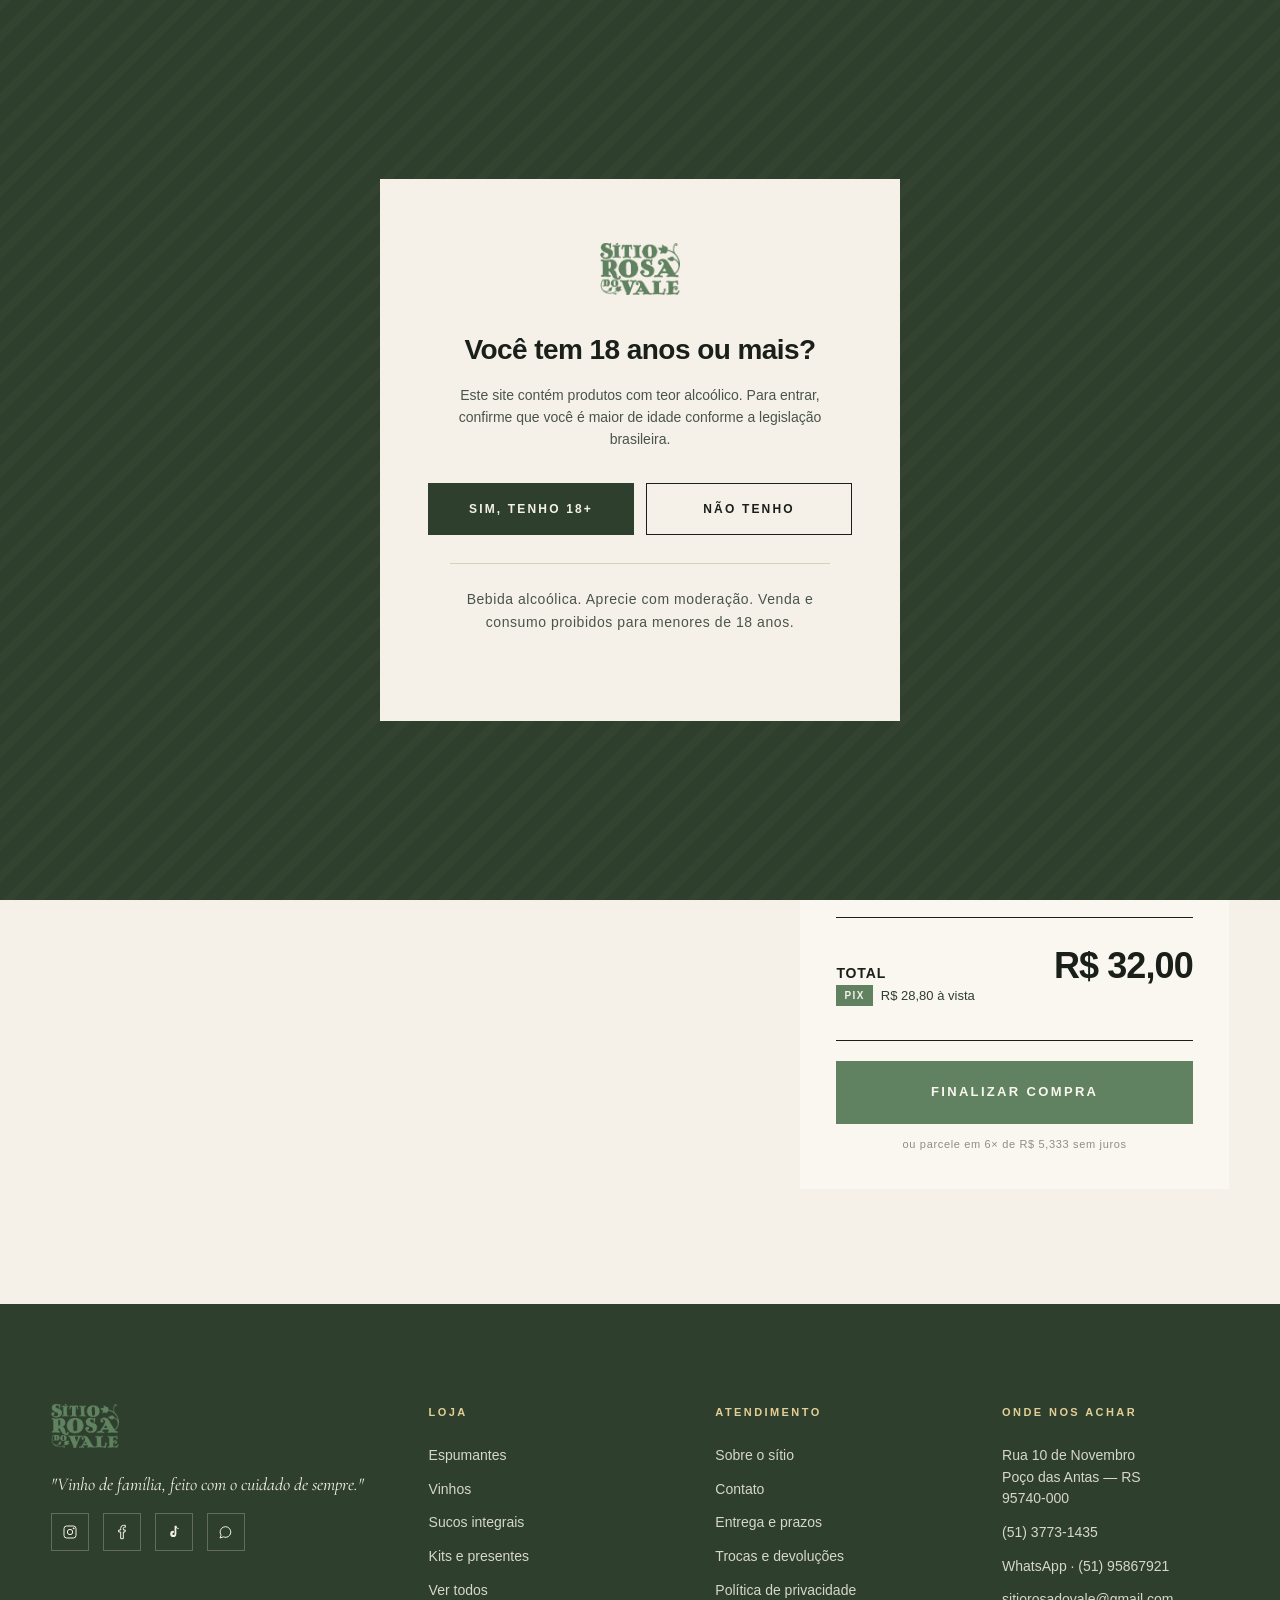
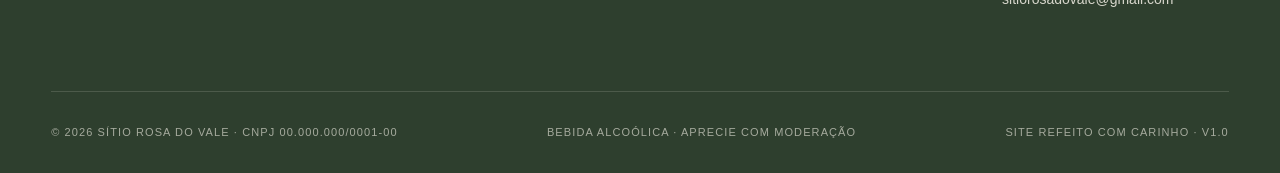
==== commit fdbc8f51: "fix: remove logo text, real images on homepage cards, Google Maps height, no gallery thumbs, no chip" ====
--- a/carrinho.html
+++ b/carrinho.html
@@ -1,7 +1,8 @@
-<!DOCTYPE html>
+﻿<!DOCTYPE html>
 <html lang="pt-BR">
 <head>
 <meta charset="UTF-8">
+<link rel="icon" type="image/png" href="Imagens/logo.png">
 <meta name="viewport" content="width=device-width, initial-scale=1.0">
 <title>Carrinho — Sítio Rosa do Vale</title>
 <link rel="preconnect" href="https://fonts.googleapis.com">
@@ -95,7 +96,7 @@
 <!-- AGE MODAL -->
 <div class="age-modal" data-age-modal hidden>
   <div class="age-card">
-    <div class="age-card__mark brand-mark"><span class="brand-mark__top">ROSA DO VALE</span><span class="brand-mark__sub">vinhos & espumantes</span></div>
+    <div class="age-card__mark brand-mark"><img src="Imagens/logo.png" alt="Sítio Rosa do Vale" class="brand-mark__logo"></div>
     <h2>Você tem 18 anos ou mais?</h2>
     <p>Este site contém produtos com teor alcoólico. Para entrar, confirme que você é maior de idade conforme a legislação brasileira.</p>
     <div class="age-card__actions"><button class="btn btn-primary" data-age-yes>Sim, tenho 18+</button><button class="btn btn-outline" data-age-no>Não tenho</button></div>
@@ -131,7 +132,7 @@
       <a href="loja.html">Loja</a>
       <a href="contato.html">Contato</a>
     </nav>
-    <a href="index.html" class="brand-mark"><span class="brand-mark__top">ROSA DO VALE</span><span class="brand-mark__sub">vinhos & espumantes</span></a>
+    <a href="index.html" class="brand-mark"><img src="Imagens/logo.png" alt="S�tio Rosa do Vale" class="brand-mark__logo"></a>
     <div class="site-tools">
       <button class="tool-btn"><svg viewBox="0 0 24 24" fill="none" stroke="currentColor" stroke-width="1.6"><circle cx="11" cy="11" r="7"/><path d="M21 21l-4.3-4.3"/></svg></button>
       <a href="conta.html" class="tool-link">Entrar</a>
@@ -149,6 +150,7 @@
         <h1 id="cart-heading" style="margin-top:14px;">No carrinho · <em>0 garrafas</em></h1>
       </div>
       <a href="loja.html" class="btn btn-ghost">← Continuar comprando</a>
+      <button id="clear-cart-btn" class="btn btn-ghost" style="display:none; color:var(--wine); border-color:var(--wine);">Limpar carrinho</button>
     </div>
 
     <div class="steps">
@@ -231,7 +233,7 @@
   <div class="container">
     <div class="footer-grid">
       <div class="footer-brand">
-        <div class="brand-mark"><span class="brand-mark__top">ROSA DO VALE</span><span class="brand-mark__sub">vinhos &amp; espumantes</span></div>
+        <div class="brand-mark"><img src="Imagens/logo.png" alt="Sítio Rosa do Vale" class="brand-mark__logo"></div>
         <p class="footer-tag">"Vinho de família, feito com o cuidado de sempre."</p>
         <div class="socials">
           <a href="https://www.instagram.com/sitiorosadovale"><svg viewBox="0 0 24 24" fill="none" stroke="currentColor" stroke-width="1.5"><rect x="3" y="3" width="18" height="18" rx="4"/><circle cx="12" cy="12" r="4"/><circle cx="17.5" cy="6.5" r="0.8" fill="currentColor"/></svg></a>
@@ -286,6 +288,13 @@
     var faltam=Math.max(0,400-subtotal);
     if(el('free-shipping-label')) el('free-shipping-label').textContent=faltam>0?'Faltam R$ '+fmt(faltam)+' para frete grátis':'Você ganhou frete grátis!';
     if(el('free-shipping-bar')) el('free-shipping-bar').style.width=Math.min(100,(subtotal/400)*100)+'%';
+    var clearBtn=document.getElementById('clear-cart-btn');
+    if(clearBtn){
+      clearBtn.style.display=count>0?'':'none';
+      clearBtn.onclick=function(){
+        if(window.confirm('Limpar todo o carrinho?')) Cart.clear();
+      };
+    }
   }
   document.addEventListener('DOMContentLoaded',renderCart);
   document.addEventListener('cart:updated',renderCart);
--- a/styles.css
+++ b/styles.css
@@ -452,6 +452,68 @@
 }
 .quick-fav:hover { color: var(--wine); border-color: var(--wine); }
 
+/* ---- Card stepper (quantity control on product cards) ---- */
+.card-stepper {
+  display: flex;
+  align-items: stretch;
+  height: 42px;
+  width: 100%;
+  border: 1.5px solid var(--ink);
+  overflow: hidden;
+  background: var(--paper);
+  transition: border-color 0.15s;
+}
+.card-stepper__dn,
+.card-stepper__up {
+  flex-shrink: 0;
+  width: 40px;
+  display: flex;
+  align-items: center;
+  justify-content: center;
+  font-size: 20px;
+  font-weight: 300;
+  color: var(--ink);
+  background: none;
+  border: none;
+  cursor: pointer;
+  -webkit-tap-highlight-color: transparent;
+  transition: background 0.12s;
+}
+.card-stepper__dn:hover,
+.card-stepper__up:hover { background: var(--cream-soft); }
+.card-stepper__dn:active,
+.card-stepper__up:active { background: var(--green-soft); }
+.card-stepper__n {
+  flex: 1;
+  display: flex;
+  align-items: center;
+  justify-content: center;
+  font-size: 14px;
+  font-weight: 700;
+  color: var(--ink);
+  border-left: 1px solid var(--line);
+  border-right: 1px solid var(--line);
+  pointer-events: none;
+  user-select: none;
+}
+/* Zero state: only + visible, styled as full-width "Adicionar" */
+.card-stepper.is-zero .card-stepper__dn { display: none; }
+.card-stepper.is-zero .card-stepper__n  { display: none; }
+.card-stepper.is-zero .card-stepper__up {
+  width: 100%;
+  font-size: 11px;
+  font-weight: 700;
+  letter-spacing: 0.16em;
+  text-transform: uppercase;
+  font-family: var(--sans);
+}
+.card-stepper.is-zero .card-stepper__up:hover { background: var(--green); color: var(--cream); }
+/* Positive state: green accent */
+.card-stepper:not(.is-zero) { border-color: var(--green); }
+.card-stepper:not(.is-zero) .card-stepper__up { color: var(--green-deep); }
+.card-stepper:not(.is-zero) .card-stepper__dn { color: var(--wine); }
+.card-stepper:not(.is-zero) .card-stepper__n  { color: var(--green-deep); }
+
 .product-card__body {
   padding: 20px 4px 8px;
   display: flex;
@@ -871,3 +933,604 @@
 }
 
 .drift-up { animation: drift-up 0.8s ease both; }
+
+/* ============================================
+   Mobile UX — Hamburger, nav drawer, bottom bar,
+   sticky buy, touch fixes
+   ============================================ */
+
+/* ---- Hamburger button ---- */
+.nav-toggle {
+  display: none;
+  align-items: center;
+  justify-content: center;
+  width: 44px;
+  height: 44px;
+  color: var(--ink);
+  background: none;
+  border: none;
+  cursor: pointer;
+  -webkit-tap-highlight-color: transparent;
+  flex-shrink: 0;
+}
+.nav-toggle svg { width: 22px; height: 22px; }
+.nav-toggle:active { color: var(--green); }
+
+/* ---- Mobile nav drawer ---- */
+.mobile-nav {
+  position: fixed;
+  inset: 0;
+  z-index: 100;
+  visibility: hidden;
+  pointer-events: none;
+}
+.mobile-nav.open {
+  visibility: visible;
+  pointer-events: auto;
+}
+.mobile-nav__scrim {
+  position: absolute;
+  inset: 0;
+  background: rgba(26, 31, 26, 0.5);
+  backdrop-filter: blur(3px);
+  -webkit-backdrop-filter: blur(3px);
+  opacity: 0;
+  transition: opacity 0.25s ease;
+}
+.mobile-nav.open .mobile-nav__scrim { opacity: 1; }
+
+.mobile-nav__panel {
+  position: absolute;
+  top: 0; left: 0; bottom: 0;
+  width: min(300px, 84vw);
+  background: var(--cream);
+  display: flex;
+  flex-direction: column;
+  overflow-y: auto;
+  -webkit-overflow-scrolling: touch;
+  transform: translateX(-100%);
+  transition: transform 0.28s cubic-bezier(0.4, 0, 0.2, 1);
+  box-shadow: 4px 0 32px rgba(26,31,26,0.18);
+}
+.mobile-nav.open .mobile-nav__panel { transform: translateX(0); }
+
+.mobile-nav__header {
+  padding: 18px 16px 18px 24px;
+  border-bottom: 1px solid var(--line);
+  display: flex;
+  align-items: center;
+  justify-content: space-between;
+  flex-shrink: 0;
+}
+.mobile-nav__close {
+  width: 44px;
+  height: 44px;
+  display: flex;
+  align-items: center;
+  justify-content: center;
+  color: var(--ink-muted);
+  background: none;
+  border: none;
+  cursor: pointer;
+  -webkit-tap-highlight-color: transparent;
+  flex-shrink: 0;
+}
+.mobile-nav__close svg { width: 20px; height: 20px; }
+
+.mobile-nav__links {
+  flex: 1;
+  display: flex;
+  flex-direction: column;
+}
+.mobile-nav__links a {
+  display: flex;
+  align-items: center;
+  gap: 12px;
+  padding: 18px 24px;
+  font-size: 12px;
+  font-weight: 700;
+  letter-spacing: 0.2em;
+  text-transform: uppercase;
+  border-bottom: 1px solid var(--line-soft);
+  color: var(--ink);
+  -webkit-tap-highlight-color: transparent;
+  transition: background 0.15s;
+}
+.mobile-nav__links a:active { background: var(--cream-soft); }
+.mobile-nav__links a.active { color: var(--green); }
+.mobile-nav__links a.active::before {
+  content: "";
+  display: inline-block;
+  width: 4px;
+  height: 4px;
+  border-radius: 50%;
+  background: var(--green);
+  flex-shrink: 0;
+}
+
+.mobile-nav__footer {
+  padding: 20px 24px;
+  display: flex;
+  flex-direction: column;
+  gap: 10px;
+  border-top: 1px solid var(--line);
+  flex-shrink: 0;
+}
+
+/* ---- Bottom navigation bar ---- */
+.bottom-nav {
+  display: none;
+  position: fixed;
+  bottom: 0; left: 0; right: 0;
+  height: 60px;
+  background: var(--cream-light);
+  border-top: 1px solid var(--line);
+  z-index: 45;
+  align-items: stretch;
+  padding-bottom: env(safe-area-inset-bottom, 0px);
+}
+.bottom-nav__item {
+  flex: 1;
+  display: flex;
+  flex-direction: column;
+  align-items: center;
+  justify-content: center;
+  gap: 3px;
+  font-size: 9px;
+  font-weight: 700;
+  letter-spacing: 0.08em;
+  text-transform: uppercase;
+  color: var(--ink-muted);
+  position: relative;
+  -webkit-tap-highlight-color: transparent;
+  transition: color 0.15s;
+}
+.bottom-nav__item svg { width: 22px; height: 22px; }
+.bottom-nav__item.active { color: var(--green); }
+.bottom-nav__item:active { background: var(--cream-soft); }
+
+.bottom-nav__badge {
+  position: absolute;
+  top: 7px;
+  right: calc(50% - 20px);
+  min-width: 16px;
+  height: 16px;
+  border-radius: 8px;
+  background: var(--wine);
+  color: var(--cream);
+  font-size: 9px;
+  font-weight: 700;
+  display: none;
+  align-items: center;
+  justify-content: center;
+  padding: 0 3px;
+  pointer-events: none;
+  line-height: 1;
+}
+
+/* ---- Sticky buy bar (product page) ---- */
+.sticky-buy {
+  position: fixed;
+  left: 0; right: 0;
+  bottom: 60px;
+  background: var(--cream-light);
+  border-top: 1px solid var(--line);
+  padding: 10px 20px;
+  display: none;
+  align-items: center;
+  gap: 16px;
+  z-index: 44;
+  box-shadow: 0 -6px 24px rgba(26,31,26,0.10);
+  transform: translateY(100%);
+  transition: transform 0.3s cubic-bezier(0.4, 0, 0.2, 1);
+}
+.sticky-buy.visible { transform: translateY(0); }
+.sticky-buy__info { flex: 1; min-width: 0; overflow: hidden; }
+.sticky-buy__name {
+  display: block;
+  font-size: 11px;
+  font-weight: 700;
+  letter-spacing: 0.12em;
+  text-transform: uppercase;
+  color: var(--ink-muted);
+  white-space: nowrap;
+  overflow: hidden;
+  text-overflow: ellipsis;
+}
+.sticky-buy__price {
+  display: block;
+  font-size: 20px;
+  font-weight: 700;
+  color: var(--ink);
+  letter-spacing: -0.03em;
+  line-height: 1.2;
+}
+/* Sticky buy stepper */
+.sticky-buy__stepper {
+  display: flex;
+  align-items: stretch;
+  height: 48px;
+  border: 1.5px solid var(--ink);
+  overflow: hidden;
+  flex-shrink: 0;
+  min-width: 124px;
+}
+.sticky-dn,
+.sticky-up {
+  flex: 0 0 44px;
+  display: flex;
+  align-items: center;
+  justify-content: center;
+  font-size: 24px;
+  font-weight: 300;
+  background: none;
+  border: none;
+  cursor: pointer;
+  color: var(--ink);
+  -webkit-tap-highlight-color: transparent;
+  transition: background 0.12s;
+}
+.sticky-dn:active, .sticky-up:active { background: var(--cream-soft); }
+.sticky-n {
+  min-width: 36px;
+  display: flex;
+  align-items: center;
+  justify-content: center;
+  font-size: 16px;
+  font-weight: 700;
+  color: var(--green-deep);
+  border-left: 1px solid var(--line);
+  border-right: 1px solid var(--line);
+  padding: 0 6px;
+}
+
+/* ---- Toast position on mobile ---- */
+@media (max-width: 768px) {
+  .cart-toast { bottom: 80px !important; }
+}
+
+/* ==== @media (max-width: 768px) ==== */
+@media (max-width: 768px) {
+  /* Header: hamburger left, logo center, cart right */
+  .site-header__inner {
+    grid-template-columns: 44px 1fr 44px;
+    height: 64px;
+    gap: 0;
+  }
+  .nav-toggle { display: flex; }
+  .site-nav { display: none !important; }
+  .tool-link { display: none; }
+  .tool-divider { display: none; }
+  .site-tools { gap: 0; justify-content: flex-end; }
+  /* Keep only cart icon in header on mobile */
+  .site-tools .tool-btn:not([aria-label="Carrinho"]) { display: none; }
+  .brand-mark__top { font-size: 17px; }
+  .brand-mark__sub { font-size: 11px; }
+
+  /* Body padding: make room for bottom nav + safe area */
+  body { padding-bottom: calc(60px + env(safe-area-inset-bottom, 0px)); }
+
+  /* Show bottom nav */
+  .bottom-nav { display: flex; }
+
+  /* Show sticky buy bar (hidden until .visible added by JS) */
+  .sticky-buy { display: flex; }
+
+  /* Quick-add: always visible on touch (no hover state on mobile) */
+  .product-card__quick {
+    opacity: 1 !important;
+    transform: translateY(0) !important;
+  }
+  /* Remove favourite on mobile to keep card clean */
+  .quick-fav { display: none; }
+  .quick-add {
+    font-size: 10px;
+    letter-spacing: 0.10em;
+    padding: 13px 8px;
+  }
+
+  /* Tighter product grid */
+  .product-grid { gap: 14px; }
+
+  /* Section head: stack title and "ver todos" link */
+  .section-head {
+    flex-direction: column;
+    align-items: flex-start;
+    gap: 14px;
+    margin-bottom: 28px;
+  }
+
+  /* Promo bar: single message on mobile */
+  .promo-bar span:not(:first-child) { display: none; }
+
+  /* Footer: single column */
+  .footer-grid { grid-template-columns: 1fr !important; gap: 28px; }
+  .footer-bottom {
+    flex-direction: column;
+    align-items: center;
+    gap: 8px;
+    text-align: center;
+  }
+
+  /* Newsletter form: stack on mobile */
+  .newsletter form { flex-direction: column; }
+  .newsletter button { padding: 16px 20px; }
+}
+
+/* ==== @media (max-width: 480px) ==== */
+@media (max-width: 480px) {
+  /* 2-column product grid on small phones */
+  .product-grid { grid-template-columns: repeat(2, 1fr) !important; gap: 10px; }
+  .product-grid--3 { grid-template-columns: repeat(2, 1fr) !important; }
+
+  /* Hero CTAs: stack */
+  .hero__actions { flex-direction: column; }
+  .hero__actions .btn { width: 100%; justify-content: center; }
+
+  /* Age modal: tighter padding */
+  .age-card { padding: 40px 20px 32px; }
+  .age-card__actions { grid-template-columns: 1fr; }
+
+  /* Pairing cards: ensure they breathe */
+  .pairing-card { min-height: auto; padding: 28px 20px; }
+}
+
+/* ============================================
+   Logo / Brand-mark image
+   ============================================ */
+.brand-mark__logo {
+  height: 40px;
+  width: auto;
+  display: block;
+}
+.site-header .brand-mark__logo { height: 36px; }
+.footer-brand .brand-mark__logo { height: 44px; }
+.age-card__mark .brand-mark__logo { height: 52px; margin: 0 auto 8px; }
+@media (max-width: 768px) {
+  .brand-mark__logo { height: 32px; }
+  .site-header .brand-mark__logo { height: 30px; }
+}
+
+/* ============================================
+   Product card — real photo
+   ============================================ */
+.product-card__media .prod-img {
+  position: absolute;
+  inset: 0;
+  width: 100%;
+  height: 100%;
+  object-fit: cover;
+  object-position: center top;
+  transition: transform 0.5s ease;
+}
+.product-card:hover .prod-img { transform: scale(1.04); }
+
+/* Ficha button — overlaid on card image */
+.card-ficha {
+  position: absolute;
+  top: 14px;
+  right: 14px;
+  z-index: 3;
+  background: rgba(253, 251, 246, 0.92);
+  color: var(--ink);
+  border: 1px solid var(--line);
+  padding: 5px 11px;
+  font-size: 10px;
+  font-weight: 700;
+  letter-spacing: 0.18em;
+  text-transform: uppercase;
+  cursor: pointer;
+  transition: background 0.15s, color 0.15s;
+  backdrop-filter: blur(4px);
+}
+.card-ficha:hover { background: var(--green); color: var(--cream); border-color: var(--green); }
+
+/* Ficha button on product page */
+.btn-ficha {
+  display: inline-flex;
+  align-items: center;
+  gap: 8px;
+  padding: 11px 20px;
+  font-size: 11px;
+  font-weight: 700;
+  letter-spacing: 0.18em;
+  text-transform: uppercase;
+  border: 1px solid var(--line);
+  background: var(--paper);
+  color: var(--ink);
+  cursor: pointer;
+  transition: all 0.2s;
+}
+.btn-ficha:hover { border-color: var(--green); color: var(--green); }
+
+/* ============================================
+   Ficha técnica — modal overlay
+   ============================================ */
+.ficha-overlay {
+  position: fixed;
+  inset: 0;
+  background: rgba(26, 31, 26, 0.72);
+  z-index: 2000;
+  display: flex;
+  align-items: flex-end;
+  justify-content: center;
+  padding: 0;
+  backdrop-filter: blur(3px);
+  animation: ficha-bg-in 0.2s ease;
+}
+@keyframes ficha-bg-in {
+  from { opacity: 0; }
+  to   { opacity: 1; }
+}
+.ficha-overlay[hidden] { display: none !important; }
+
+.ficha-panel {
+  background: var(--paper);
+  width: 100%;
+  max-width: 680px;
+  max-height: 92vh;
+  overflow-y: auto;
+  position: relative;
+  animation: ficha-panel-in 0.28s cubic-bezier(0.22, 1, 0.36, 1);
+}
+@keyframes ficha-panel-in {
+  from { transform: translateY(40px); opacity: 0; }
+  to   { transform: translateY(0);    opacity: 1; }
+}
+@media (min-width: 700px) {
+  .ficha-overlay { align-items: center; }
+  .ficha-panel { border-radius: 2px; max-height: 88vh; }
+}
+
+.ficha-close {
+  position: absolute;
+  top: 14px; right: 14px;
+  width: 36px; height: 36px;
+  background: var(--ink);
+  color: var(--cream);
+  font-size: 20px;
+  font-weight: 300;
+  line-height: 1;
+  display: flex; align-items: center; justify-content: center;
+  z-index: 2;
+}
+.ficha-close:hover { background: var(--wine); }
+
+.ficha-panel__img {
+  width: 100%;
+  height: 280px;
+  object-fit: cover;
+  object-position: center top;
+  display: block;
+}
+.ficha-panel__img-placeholder {
+  width: 100%;
+  height: 220px;
+  background: var(--cream-soft);
+  display: flex;
+  align-items: center;
+  justify-content: center;
+}
+
+.ficha-body {
+  padding: 32px 32px 40px;
+}
+.ficha-body__cat {
+  font-size: 10px;
+  font-weight: 700;
+  letter-spacing: 0.22em;
+  text-transform: uppercase;
+  color: var(--green);
+  margin-bottom: 10px;
+  display: block;
+}
+.ficha-body__name {
+  font-size: clamp(26px, 4vw, 36px);
+  font-weight: 700;
+  letter-spacing: -0.02em;
+  line-height: 1.05;
+  margin-bottom: 6px;
+}
+.ficha-body__price {
+  font-size: 24px;
+  font-weight: 700;
+  color: var(--green-deep);
+  margin-bottom: 20px;
+}
+.ficha-body__desc {
+  font-size: 14px;
+  line-height: 1.7;
+  color: var(--ink-soft);
+  margin-bottom: 28px;
+  padding-bottom: 24px;
+  border-bottom: 1px solid var(--line);
+}
+.ficha-specs {
+  display: grid;
+  grid-template-columns: 1fr 1fr;
+  gap: 0;
+  margin-bottom: 24px;
+}
+@media (max-width: 480px) { .ficha-specs { grid-template-columns: 1fr; } }
+.ficha-spec {
+  padding: 12px 0;
+  border-bottom: 1px solid var(--line);
+  display: flex;
+  flex-direction: column;
+  gap: 3px;
+}
+.ficha-spec__label {
+  font-size: 10px;
+  font-weight: 700;
+  letter-spacing: 0.18em;
+  text-transform: uppercase;
+  color: var(--ink-muted);
+}
+.ficha-spec__val {
+  font-size: 14px;
+  color: var(--ink);
+  font-weight: 500;
+}
+.ficha-chips {
+  display: flex;
+  flex-wrap: wrap;
+  gap: 8px;
+  margin-bottom: 28px;
+}
+.ficha-chip {
+  background: var(--cream-soft);
+  border: 1px solid var(--line);
+  padding: 7px 14px;
+  font-size: 12px;
+  color: var(--ink-soft);
+}
+.ficha-actions {
+  display: flex;
+  gap: 10px;
+  flex-wrap: wrap;
+}
+
+/* Hero photo support */
+.hero__bg-img {
+  position: absolute;
+  inset: 0;
+  width: 100%;
+  height: 100%;
+  object-fit: cover;
+  object-position: center 60%;
+}
+.hero__bg-overlay {
+  position: absolute;
+  inset: 0;
+  background:
+    linear-gradient(180deg, rgba(26,31,26,0.18) 0%, rgba(26,31,26,0.58) 65%, rgba(26,31,26,0.88) 100%),
+    radial-gradient(800px 400px at 70% 30%, rgba(201,169,97,0.15) 0%, transparent 60%);
+}
+
+/* Section photo helpers */
+.section-photo {
+  position: absolute;
+  inset: 0;
+  width: 100%;
+  height: 100%;
+  object-fit: cover;
+}
+.story__media { overflow: hidden; }
+.story__media img.section-photo { position: absolute; }
+
+/* Pairing card photo */
+.pairing-card__photo {
+  width: 100%;
+  height: 180px;
+  object-fit: cover;
+  margin-bottom: 4px;
+}
+
+/* Visit / Map: iframe */
+.visit-map-iframe {
+  width: 100%;
+  height: 100%;
+  min-height: 400px;
+  border: 0;
+  display: block;
+}
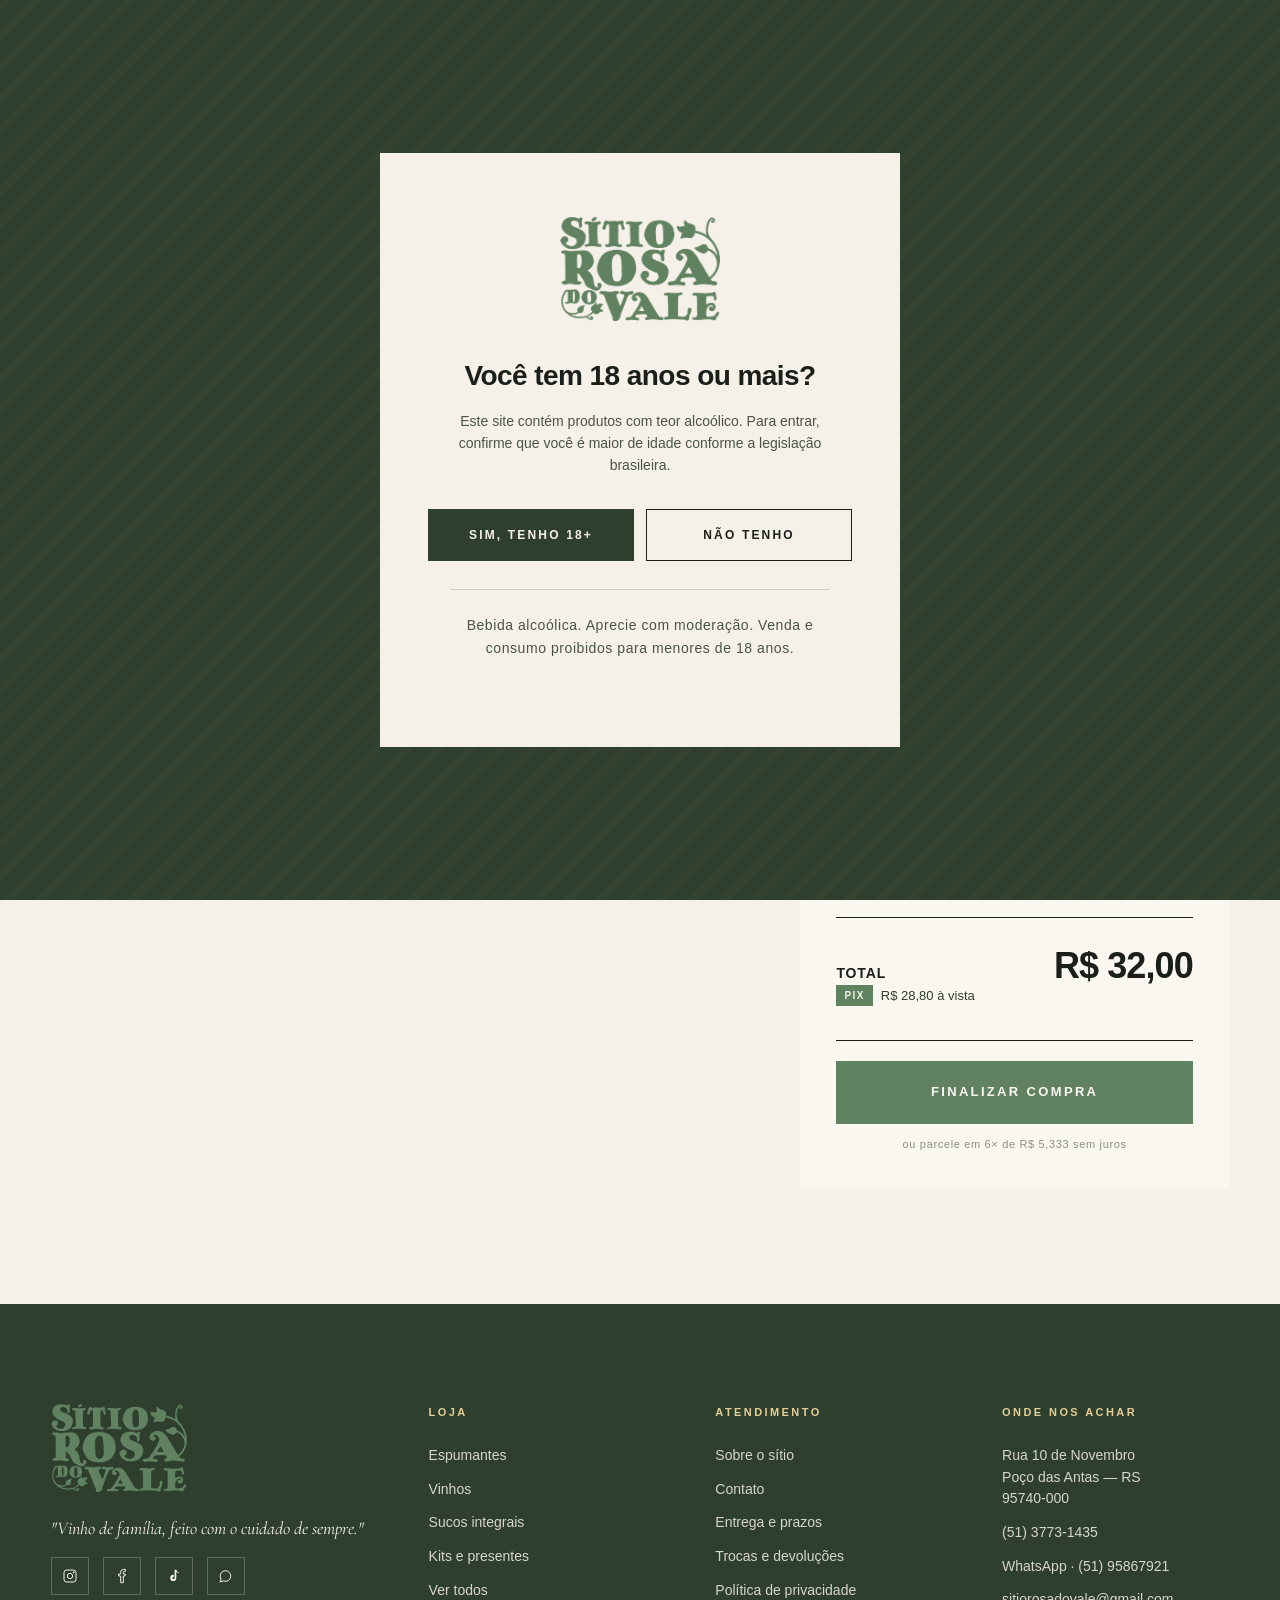
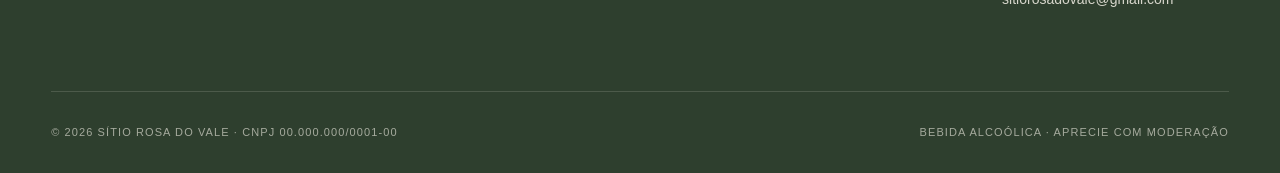
==== commit ea97b740: "Remove mini-strip contato, remove rodapé v1.0, atualiza foto Katats Fardo, corrige grid sobre e cont" ====
--- a/carrinho.html
+++ b/carrinho.html
@@ -249,7 +249,6 @@
     <div class="footer-bottom">
       <span>© <span data-year>2026</span> Sítio Rosa do Vale · CNPJ 00.000.000/0001-00</span>
       <span>Bebida alcoólica · Aprecie com moderação</span>
-      <span>Site refeito com carinho · v1.0</span>
     </div>
   </div>
 </footer>
--- a/styles.css
+++ b/styles.css
@@ -1279,16 +1279,16 @@
    Logo / Brand-mark image
    ============================================ */
 .brand-mark__logo {
-  height: 40px;
+  height: 80px;
   width: auto;
   display: block;
 }
-.site-header .brand-mark__logo { height: 36px; }
-.footer-brand .brand-mark__logo { height: 44px; }
-.age-card__mark .brand-mark__logo { height: 52px; margin: 0 auto 8px; }
+.site-header .brand-mark__logo { height: 72px; }
+.footer-brand .brand-mark__logo { height: 88px; }
+.age-card__mark .brand-mark__logo { height: 104px; margin: 0 auto 8px; }
 @media (max-width: 768px) {
-  .brand-mark__logo { height: 32px; }
-  .site-header .brand-mark__logo { height: 30px; }
+  .brand-mark__logo { height: 64px; }
+  .site-header .brand-mark__logo { height: 60px; }
 }
 
 /* ============================================
